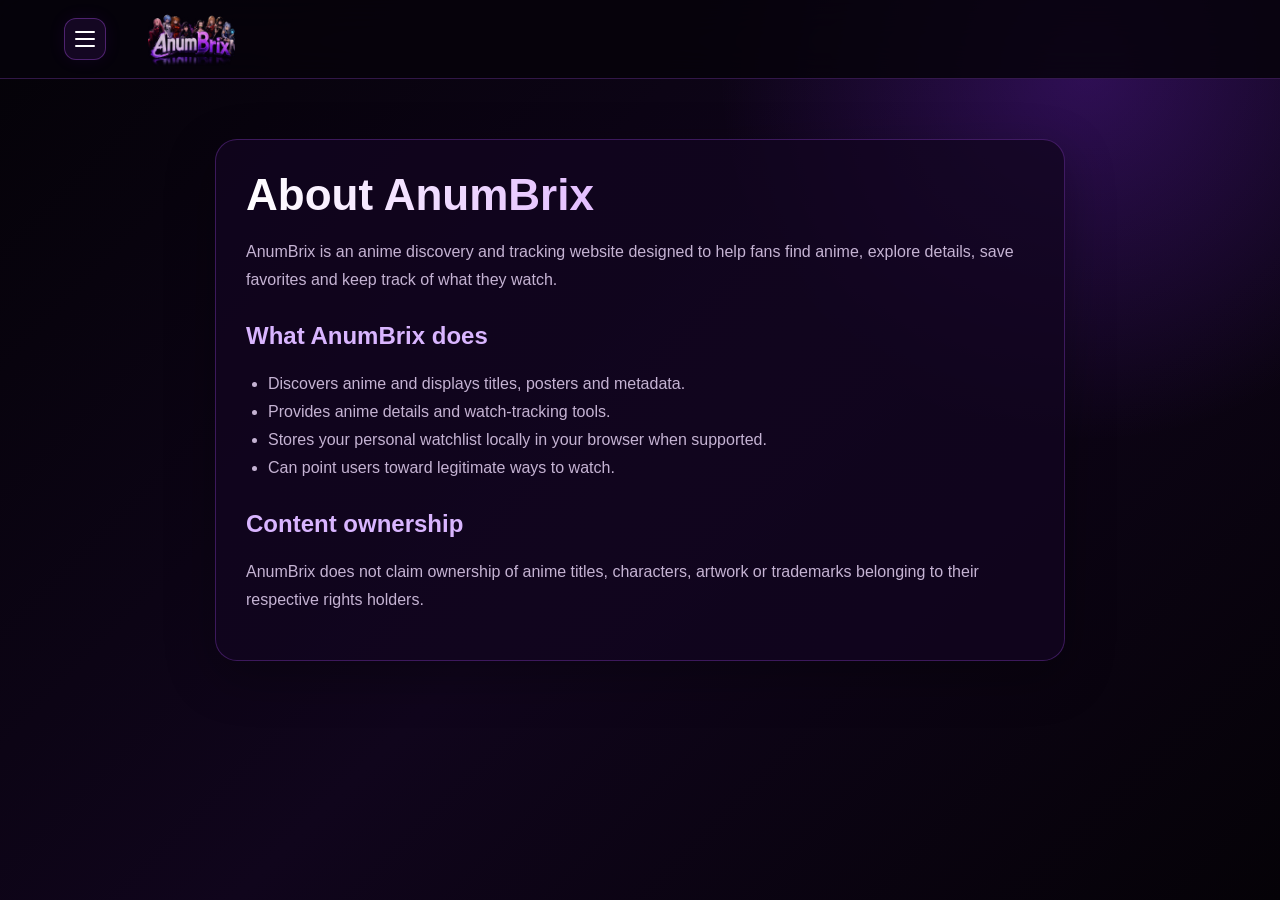
==== about.html @ 067d2a6f "Add files via upload" ====
<!doctype html><html lang="en"><head><meta charset="UTF-8"><meta name="viewport" content="width=device-width,initial-scale=1"><title>About AnumBrix</title><style>
/* ===== ANUMBRIX QUICK MENU ===== */
.ab-brand-area{display:flex;align-items:center;gap:10px;min-width:0}
.ab-menu-btn{width:42px;height:42px;border:1px solid rgba(188,83,255,.35);border-radius:12px;background:rgba(27,10,45,.72);display:flex;flex-direction:column;justify-content:center;align-items:center;gap:5px;cursor:pointer;padding:0;flex:none;box-shadow:0 0 18px rgba(139,44,255,.08);transition:.22s}
.ab-menu-btn:hover{border-color:#c16cff;box-shadow:0 0 24px rgba(139,44,255,.28);transform:translateY(-1px)}
.ab-menu-line{width:20px;height:2px;border-radius:99px;background:#fff;transition:transform .22s,opacity .18s,width .22s}
.ab-menu-btn.open .ab-menu-line:nth-child(1){transform:translateY(7px) rotate(45deg)}
.ab-menu-btn.open .ab-menu-line:nth-child(2){opacity:0;width:0}
.ab-menu-btn.open .ab-menu-line:nth-child(3){transform:translateY(-7px) rotate(-45deg)}
.ab-menu-backdrop{position:fixed;inset:0;background:rgba(3,1,7,.48);backdrop-filter:blur(2px);z-index:49;opacity:0;visibility:hidden;transition:opacity .18s ease,visibility .18s ease}
.ab-menu{position:fixed;top:78px;left:16px;width:min(320px,calc(100vw - 32px));padding:10px;border:1px solid rgba(177,80,255,.38);border-radius:18px;background:linear-gradient(145deg,rgba(27,10,46,.98),rgba(8,3,16,.98));box-shadow:0 20px 60px rgba(0,0,0,.55),0 0 35px rgba(139,44,255,.2);z-index:50;opacity:0;visibility:hidden;transform:translateY(-10px) scale(.97);transform-origin:top left;transition:opacity .2s ease,transform .2s ease,visibility .2s ease}
.ab-menu.active{opacity:1;visibility:visible;transform:translateY(0) scale(1)}
.ab-menu-backdrop.active{opacity:1;visibility:visible}
.ab-menu-head{padding:12px 13px 10px;border-bottom:1px solid rgba(177,80,255,.18);margin-bottom:6px}
.ab-menu-title{font-size:18px;font-weight:800;background:linear-gradient(90deg,#fff,#c16cff);-webkit-background-clip:text;background-clip:text;color:transparent}
.ab-menu-sub{font-size:12px;color:#a994b8;margin-top:4px}
.ab-menu-link{display:flex;align-items:center;gap:11px;width:100%;padding:12px 13px;border-radius:12px;color:#eee;text-decoration:none;font-size:14px;font-weight:600;transition:.18s}
.ab-menu-link:hover{background:rgba(139,44,255,.16);color:#fff;transform:translateX(3px)}
.ab-menu-icon{width:24px;text-align:center;font-size:17px}
.ab-menu-note{margin:7px 4px 3px;padding:12px;border-radius:12px;background:rgba(139,44,255,.08);border:1px solid rgba(177,80,255,.14);color:#ad9cba;font-size:11px;line-height:1.55}
.ab-menu-note strong{color:#e7d4f8}
@media(max-width:760px){.ab-menu{top:74px;left:12px;width:min(310px,calc(100vw - 24px))}.ab-menu-btn{width:38px;height:38px}.ab-brand-area{gap:7px}}
@media(prefers-reduced-motion:reduce){.ab-menu,.ab-menu-backdrop,.ab-menu-btn,.ab-menu-line,.ab-menu-link{transition:none!important}}

body{font-family:Arial,Helvetica,sans-serif;color:#fff;min-height:100vh;margin:0;background:radial-gradient(circle at 85% 8%,rgba(139,44,255,.25),transparent 27%),linear-gradient(135deg,#040207,#10051c 52%,#050207)}header{height:78px;padding:0 5%;display:flex;align-items:center;background:rgba(6,3,11,.86);border-bottom:1px solid rgba(180,85,255,.25);backdrop-filter:blur(18px)}.page{max-width:850px;margin:auto;padding:60px 25px}.panel{padding:30px;border:1px solid rgba(177,80,255,.28);border-radius:22px;background:rgba(18,6,32,.8);box-shadow:0 15px 50px rgba(0,0,0,.3)}h1{font-size:44px;margin:0 0 18px;background:linear-gradient(90deg,#fff,#c16cff);-webkit-background-clip:text;background-clip:text;color:transparent}h2{margin-top:28px;color:#d9b5ff}p,li{color:#c5b3d3;line-height:1.75}ul{padding-left:22px}.brand img{width:150px;height:58px;object-fit:contain}</style></head><body><header><div class="ab-brand-area"><button class="ab-menu-btn" id="abMenuBtn" type="button" aria-label="Open menu" aria-expanded="false"><span class="ab-menu-line"></span><span class="ab-menu-line"></span><span class="ab-menu-line"></span></button><a class="logo brand" href="index.html" aria-label="AnumBrix home"><img src="assets/anumbrix-logo.png" alt="AnumBrix"></a></div><div class="ab-menu-backdrop" id="abMenuBackdrop"></div>
<nav class="ab-menu" id="abMenu" aria-label="AnumBrix menu" aria-hidden="true">
 <div class="ab-menu-head"><div class="ab-menu-title">AnumBrix</div><div class="ab-menu-sub">Anime discovery • tracking • community</div></div>
 <a class="ab-menu-link" href="index.html"><span class="ab-menu-icon">🏠</span>Home</a>
 <a class="ab-menu-link" href="watchlist.html"><span class="ab-menu-icon">❤️</span>My Watchlist</a>
 <a class="ab-menu-link" href="about.html"><span class="ab-menu-icon">ℹ️</span>About AnumBrix</a>
 <a class="ab-menu-link" href="legal.html"><span class="ab-menu-icon">🛡️</span>Legal &amp; Copyright</a>
 <a class="ab-menu-link" href="javascript:void(0)" onclick="alert('The AnumBrix Discord community link will be added here soon.');return false;"><span class="ab-menu-icon">💬</span>Discord <small style="margin-left:auto;color:#a994b8;font-weight:500">Coming soon</small></a>
 <div class="ab-menu-note"><strong>Copyright note:</strong> AnumBrix is intended for anime discovery and tracking. It should not host or redistribute copyrighted video files. Anime names, artwork, characters and trademarks belong to their respective owners.</div>
</nav></header><main class="page"><section class="panel"><h1>About AnumBrix</h1><p>AnumBrix is an anime discovery and tracking website designed to help fans find anime, explore details, save favorites and keep track of what they watch.</p><h2>What AnumBrix does</h2><ul><li>Discovers anime and displays titles, posters and metadata.</li><li>Provides anime details and watch-tracking tools.</li><li>Stores your personal watchlist locally in your browser when supported.</li><li>Can point users toward legitimate ways to watch.</li></ul><h2>Content ownership</h2><p>AnumBrix does not claim ownership of anime titles, characters, artwork or trademarks belonging to their respective rights holders.</p></section></main><script>
(function(){
 const btn=document.getElementById('abMenuBtn'),menu=document.getElementById('abMenu'),back=document.getElementById('abMenuBackdrop');
 if(!btn||!menu||!back)return;
 function setOpen(open){btn.classList.toggle('open',open);menu.classList.toggle('active',open);back.classList.toggle('active',open);btn.setAttribute('aria-expanded',String(open));menu.setAttribute('aria-hidden',String(!open));btn.setAttribute('aria-label',open?'Close menu':'Open menu');}
 btn.addEventListener('click',()=>setOpen(!menu.classList.contains('active')));
 back.addEventListener('click',()=>setOpen(false));
 menu.querySelectorAll('a:not([onclick])').forEach(a=>a.addEventListener('click',()=>setOpen(false)));
 document.addEventListener('keydown',e=>{if(e.key==='Escape')setOpen(false)});
})();
</script></body></html>
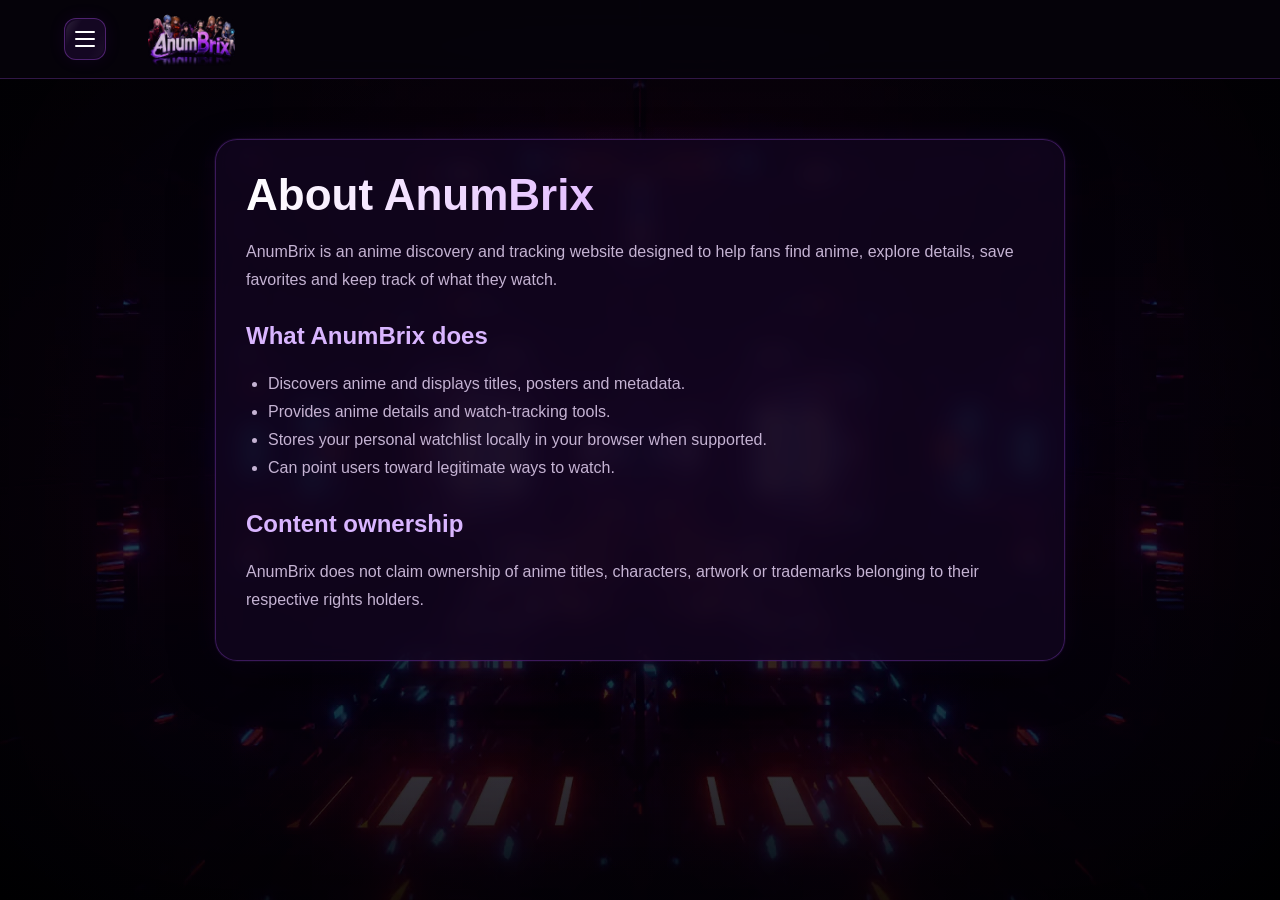
==== commit 4534efca: "Add files via upload" ====
--- a/about.html
+++ b/about.html
@@ -1,4 +1,17 @@
-<!doctype html><html lang="en"><head><meta charset="UTF-8"><meta name="viewport" content="width=device-width,initial-scale=1"><title>About AnumBrix</title><style>
+<!doctype html><html lang="en"><head><meta charset="UTF-8"><meta name="viewport" content="width=device-width,initial-scale=1">
+    <meta name="description" content="Learn about AnumBrix, an anime discovery and tracking website for exploring titles, episodes, watchlists and legitimate streaming options.">
+    <meta name="robots" content="index, follow">
+    <meta name="author" content="AnumBrix">
+    <meta property="og:type" content="website">
+    <meta property="og:site_name" content="AnumBrix">
+    <meta property="og:title" content="About AnumBrix">
+    <meta property="og:description" content="Learn about AnumBrix, an anime discovery and tracking website for discovering titles, tracking your watchlist, and finding legitimate ways to watch.">
+    <meta property="og:url" content="https://0-umbra.github.io/Anumbrix/about.html">
+    <meta name="twitter:card" content="summary">
+    <meta name="twitter:title" content="About AnumBrix">
+    <meta name="twitter:description" content="Learn about AnumBrix, an anime discovery and tracking website for discovering titles, tracking your watchlist, and finding legitimate ways to watch.">
+    <link rel="canonical" href="https://0-umbra.github.io/Anumbrix/about.html">
+<title>About AnumBrix — Anime Discovery &amp; Tracking</title><style>
 /* ===== ANUMBRIX QUICK MENU ===== */
 .ab-brand-area{display:flex;align-items:center;gap:10px;min-width:0}
 .ab-menu-btn{width:42px;height:42px;border:1px solid rgba(188,83,255,.35);border-radius:12px;background:rgba(27,10,45,.72);display:flex;flex-direction:column;justify-content:center;align-items:center;gap:5px;cursor:pointer;padding:0;flex:none;box-shadow:0 0 18px rgba(139,44,255,.08);transition:.22s}
@@ -22,7 +35,8 @@
 @media(max-width:760px){.ab-menu{top:74px;left:12px;width:min(310px,calc(100vw - 24px))}.ab-menu-btn{width:38px;height:38px}.ab-brand-area{gap:7px}}
 @media(prefers-reduced-motion:reduce){.ab-menu,.ab-menu-backdrop,.ab-menu-btn,.ab-menu-line,.ab-menu-link{transition:none!important}}
 
-body{font-family:Arial,Helvetica,sans-serif;color:#fff;min-height:100vh;margin:0;background:radial-gradient(circle at 85% 8%,rgba(139,44,255,.25),transparent 27%),linear-gradient(135deg,#040207,#10051c 52%,#050207)}header{height:78px;padding:0 5%;display:flex;align-items:center;background:rgba(6,3,11,.86);border-bottom:1px solid rgba(180,85,255,.25);backdrop-filter:blur(18px)}.page{max-width:850px;margin:auto;padding:60px 25px}.panel{padding:30px;border:1px solid rgba(177,80,255,.28);border-radius:22px;background:rgba(18,6,32,.8);box-shadow:0 15px 50px rgba(0,0,0,.3)}h1{font-size:44px;margin:0 0 18px;background:linear-gradient(90deg,#fff,#c16cff);-webkit-background-clip:text;background-clip:text;color:transparent}h2{margin-top:28px;color:#d9b5ff}p,li{color:#c5b3d3;line-height:1.75}ul{padding-left:22px}.brand img{width:150px;height:58px;object-fit:contain}</style></head><body><header><div class="ab-brand-area"><button class="ab-menu-btn" id="abMenuBtn" type="button" aria-label="Open menu" aria-expanded="false"><span class="ab-menu-line"></span><span class="ab-menu-line"></span><span class="ab-menu-line"></span></button><a class="logo brand" href="index.html" aria-label="AnumBrix home"><img src="assets/anumbrix-logo.png" alt="AnumBrix"></a></div><div class="ab-menu-backdrop" id="abMenuBackdrop"></div>
+body{font-family:Arial,Helvetica,sans-serif;color:#fff;min-height:100vh;margin:0;background:radial-gradient(circle at 85% 8%,rgba(139,44,255,.25),transparent 27%),linear-gradient(135deg,#040207,#10051c 52%,#050207)}header{height:78px;padding:0 5%;display:flex;align-items:center;background:rgba(6,3,11,.86);border-bottom:1px solid rgba(180,85,255,.25);backdrop-filter:blur(18px)}.page{max-width:850px;margin:auto;padding:60px 25px}.panel{padding:30px;border:1px solid rgba(177,80,255,.28);border-radius:22px;background:rgba(18,6,32,.8);box-shadow:0 15px 50px rgba(0,0,0,.3)}h1{font-size:44px;margin:0 0 18px;background:linear-gradient(90deg,#fff,#c16cff);-webkit-background-clip:text;background-clip:text;color:transparent}h2{margin-top:28px;color:#d9b5ff}p,li{color:#c5b3d3;line-height:1.75}ul{padding-left:22px}.brand img{width:150px;height:58px;object-fit:contain}</style><link rel="stylesheet" href="assets/anumbrix-3d.css">
+</head><body><video id="ab3dBackground" aria-hidden="true" autoplay muted loop playsinline preload="metadata" poster="assets/anumbrix-3d-tunnel-poster.jpg"><source src="assets/anumbrix-3d-tunnel.mp4" type="video/mp4"></video><div id="ab3dShade" aria-hidden="true"></div><div id="ab3dVignette" aria-hidden="true"></div><div id="ab3dHaze" aria-hidden="true"></div><header><div class="ab-brand-area"><button class="ab-menu-btn" id="abMenuBtn" type="button" aria-label="Open menu" aria-expanded="false"><span class="ab-menu-line"></span><span class="ab-menu-line"></span><span class="ab-menu-line"></span></button><a class="logo brand" href="index.html" aria-label="AnumBrix home"><img src="assets/anumbrix-logo.png" alt="AnumBrix"></a></div><div class="ab-menu-backdrop" id="abMenuBackdrop"></div>
 <nav class="ab-menu" id="abMenu" aria-label="AnumBrix menu" aria-hidden="true">
  <div class="ab-menu-head"><div class="ab-menu-title">AnumBrix</div><div class="ab-menu-sub">Anime discovery • tracking • community</div></div>
  <a class="ab-menu-link" href="index.html"><span class="ab-menu-icon">🏠</span>Home</a>
@@ -41,4 +55,5 @@
  menu.querySelectorAll('a:not([onclick])').forEach(a=>a.addEventListener('click',()=>setOpen(false)));
  document.addEventListener('keydown',e=>{if(e.key==='Escape')setOpen(false)});
 })();
-</script></body></html>+</script><script src="assets/anumbrix-3d.js"></script>
+</body></html>
--- a/assets/anumbrix-3d.css
+++ b/assets/anumbrix-3d.css
@@ -0,0 +1,67 @@
+/* ANUMBRIX Cinematic 3D Background + UI Depth
+   No external libraries. Designed for GitHub Pages and mobile.
+*/
+:root{
+  --ab-3d-purple:#a855f7;
+  --ab-3d-violet:#7c3aed;
+  --ab-3d-glow:rgba(168,85,247,.42);
+}
+html{background:#030106;}
+body{position:relative;isolation:isolate;overflow-x:hidden;background:#030106 !important;}
+/* Full-screen cinematic tunnel */
+#ab3dBackground{position:fixed;inset:0;width:100%;height:100%;object-fit:cover;z-index:-20;pointer-events:none;background:#030106;filter:saturate(.9) brightness(.58) contrast(1.08);transform:scale(1.02);}
+#ab3dShade{position:fixed;inset:0;z-index:-19;pointer-events:none;background:
+ radial-gradient(circle at 50% 45%,rgba(117,45,190,.10),transparent 35%),
+ linear-gradient(180deg,rgba(3,0,8,.48),rgba(8,1,17,.38) 42%,rgba(2,0,6,.72));
+}
+#ab3dVignette{position:fixed;inset:-2px;z-index:-18;pointer-events:none;box-shadow:inset 0 0 180px 60px rgba(0,0,0,.72);}
+#ab3dHaze{position:fixed;inset:0;z-index:-17;pointer-events:none;background:
+ radial-gradient(ellipse at 50% 50%,transparent 28%,rgba(25,4,48,.18) 58%,rgba(0,0,0,.35) 100%);
+ mix-blend-mode:screen;opacity:.55;}
+/* Keep site content above the scene */
+header,.header,.navbar,.nav,.page,.container,main,section,footer,.modal,.menu,.drawer{position:relative;z-index:1;}
+/* Glass surfaces */
+.ab-glass-3d,.card,.anime-card,.panel,.search-box,.hero-card,.modal-content{
+  backdrop-filter:blur(10px);
+  -webkit-backdrop-filter:blur(10px);
+}
+/* Universal button depth. Existing button styles remain the source of color/size. */
+button,.btn,[role="button"],input[type="button"],input[type="submit"],input[type="reset"]{
+  position:relative;
+  transform:translateZ(0) translateY(0);
+  transition:transform .16s ease,box-shadow .16s ease,filter .16s ease,border-color .16s ease;
+  box-shadow:0 7px 0 rgba(38,10,67,.88),0 12px 26px rgba(0,0,0,.30),0 0 18px rgba(168,85,247,.10);
+  will-change:transform;
+}
+button::after,.btn::after,[role="button"]::after,input[type="button"]::after,input[type="submit"]::after,input[type="reset"]::after{
+  content:"";position:absolute;inset:1px;border-radius:inherit;pointer-events:none;
+  background:linear-gradient(120deg,rgba(255,255,255,.16),transparent 28%,transparent 72%,rgba(255,255,255,.05));
+  opacity:.65;
+}
+button:hover,.btn:hover,[role="button"]:hover,input[type="button"]:hover,input[type="submit"]:hover,input[type="reset"]:hover{
+  transform:translateY(-4px) scale(1.015);
+  filter:saturate(1.08) brightness(1.05);
+  box-shadow:0 10px 0 rgba(38,10,67,.88),0 18px 34px rgba(0,0,0,.36),0 0 28px rgba(168,85,247,.25);
+}
+button:active,.btn:active,[role="button"]:active,input[type="button"]:active,input[type="submit"]:active,input[type="reset"]:active{
+  transform:translateY(5px) scale(.985);
+  box-shadow:0 2px 0 rgba(38,10,67,.88),0 5px 12px rgba(0,0,0,.30),0 0 15px rgba(168,85,247,.14);
+}
+button:focus-visible,.btn:focus-visible,[role="button"]:focus-visible,input[type="button"]:focus-visible,input[type="submit"]:focus-visible,input[type="reset"]:focus-visible{
+  outline:2px solid rgba(216,180,254,.95);outline-offset:3px;
+}
+/* Make common cards feel elevated without changing layout */
+.card,.anime-card,.ab-card,.result-card,.edit-card,.panel{
+  box-shadow:0 18px 45px rgba(0,0,0,.34),0 0 0 1px rgba(168,85,247,.08),0 0 28px rgba(124,58,237,.08);
+}
+/* Respect reduced-motion settings */
+@media (prefers-reduced-motion:reduce){
+  #ab3dBackground{display:none;}
+  button,.btn,[role="button"],input[type="button"],input[type="submit"],input[type="reset"]{transition:none!important;}
+}
+@media(max-width:700px){
+  #ab3dBackground{filter:saturate(.82) brightness(.50) contrast(1.04);}
+  #ab3dVignette{box-shadow:inset 0 0 100px 28px rgba(0,0,0,.68);}
+  button,.btn,[role="button"],input[type="button"],input[type="submit"],input[type="reset"]{box-shadow:0 5px 0 rgba(38,10,67,.88),0 8px 18px rgba(0,0,0,.28),0 0 15px rgba(168,85,247,.08);}
+  button:hover,.btn:hover,[role="button"]:hover,input[type="button"]:hover,input[type="submit"]:hover,input[type="reset"]:hover{transform:translateY(-2px);}
+}
